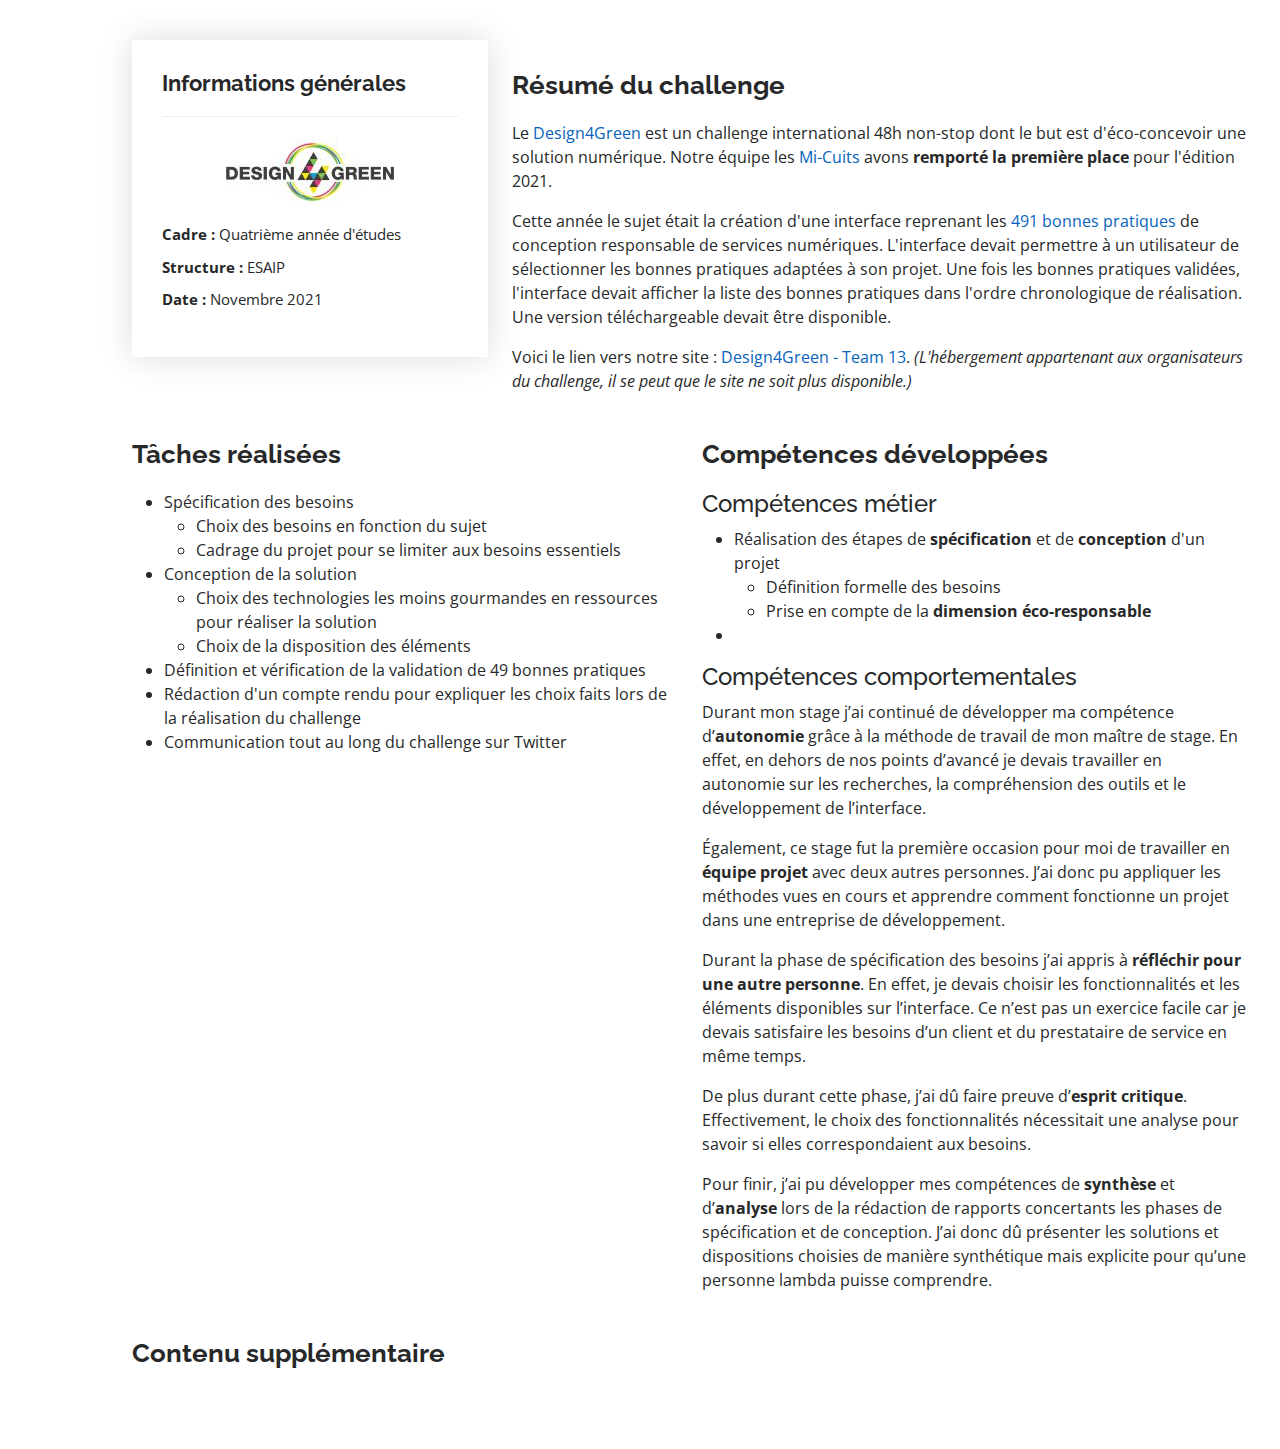
==== html/design4green-details.html @ 9a0be5ba "Add Design4Green to projects part (not finished yet)" ====
<!DOCTYPE html>
<html lang="en">

<head>
  <meta charset="utf-8">
  <meta content="width=device-width, initial-scale=1.0" name="viewport">

  <title>YourOSoft KFT</title>
  <meta content="" name="description">
  <meta content="" name="keywords">

  <!-- Favicons -->
  <link href="../assets/img/favicon.png" rel="icon">
  <link href="../assets/img/apple-touch-icon.png" rel="apple-touch-icon">

  <!-- Google Fonts -->
  <link
    href="https://fonts.googleapis.com/css?family=Open+Sans:300,300i,400,400i,600,600i,700,700i|Raleway:300,300i,400,400i,500,500i,600,600i,700,700i|Poppins:300,300i,400,400i,500,500i,600,600i,700,700i"
    rel="stylesheet">

  <!-- Vendor CSS Files -->
  <link href="../assets/vendor/aos/aos.css" rel="stylesheet">
  <link href="../assets/vendor/bootstrap/css/bootstrap.min.css" rel="stylesheet">
  <link href="../assets/vendor/bootstrap-icons/bootstrap-icons.css" rel="stylesheet">
  <link href="../assets/vendor/boxicons/css/boxicons.min.css" rel="stylesheet">
  <link href="../assets/vendor/glightbox/css/glightbox.min.css" rel="stylesheet">
  <link href="../assets/vendor/swiper/swiper-bundle.min.css" rel="stylesheet">

  <!-- Template Main CSS File -->
  <link href="../assets/css/style.css" rel="stylesheet">

  <!-- =======================================================
  * Template Name: MyResume - v4.6.0
  * Template URL: https://bootstrapmade.com/free-html-bootstrap-template-my-resume/
  * Author: BootstrapMade.com
  * License: https://bootstrapmade.com/license/
  ======================================================== -->
</head>

<body>

  <main id="main">

    <!-- ======= Portfolio Details Section ======= -->
    <section id="portfolio-details" class="portfolio-details">
      <div class="container">

        <div class="row gy-4">

          <div class="col-lg-4">
            <div class="portfolio-info">
              <h3>Informations générales</h3>
              <img src="../assets/img/portfolio/DESIGN4GREEN_logo_min.jpg" class="mb-3 mx-auto d-block"
                alt="Logo YourOSoft KFT">
              <ul>
                <li><strong>Cadre :</strong> Quatrième année d'études</li>
                <li><strong>Structure :</strong> ESAIP</li>
                <li><strong>Date :</strong> Novembre 2021</li>
              </ul>
            </div>
          </div>

          <div class="col-lg-8">
            <div class="portfolio-description">
              <h2>Résumé du challenge</h2>
              <p>
                Le <a href="https://design4green.org/" target="_blank">Design4Green</a> est un challenge international
                48h non-stop dont le but est d'éco-concevoir une solution
                numérique. Notre équipe les <a href="https://twitter.com/mi_cuits" target="_blank">Mi-Cuits</a> avons
                <b>remporté la première place</b> pour l'édition 2021.
              </p>
              <p>
                Cette année le sujet était la création d'une interface reprenant les <a
                  href="https://gr491.isit-europe.org/" target="_blank">491 bonnes pratiques</a> de conception
                responsable de services numériques. L'interface devait permettre à un utilisateur de sélectionner les
                bonnes pratiques adaptées à son projet. Une fois les bonnes pratiques validées, l'interface devait
                afficher la liste des bonnes pratiques dans l'ordre chronologique de réalisation. Une version
                téléchargeable devait être disponible.
              </p>
              <p>
                Voici le lien vers notre site : <a href="https://www.design4green13.bros.ovh/index"
                  target="_blank">Design4Green - Team 13</a>.
                <i>(L'hébergement appartenant aux organisateurs du challenge, il se peut que le site ne soit plus
                  disponible.)</i>
              </p>
            </div>
          </div>

        </div>

        <div class="row gy-4">

          <div class="col-lg-6">
            <div class="portfolio-description">
              <h2>Tâches réalisées</h2>
              <ul>
                <li>Spécification des besoins</li>
                <ul>
                  <li>Choix des besoins en fonction du sujet</li>
                  <li>Cadrage du projet pour se limiter aux besoins essentiels</li>
                </ul>
                <li>Conception de la solution</li>
                <ul>
                  <li>Choix des technologies les moins gourmandes en ressources pour réaliser la solution</li>
                  <li>Choix de la disposition des éléments</li>
                </ul>
                <li>Définition et vérification de la validation de 49 bonnes pratiques</li>
                <li>Rédaction d'un compte rendu pour expliquer les choix faits lors de la réalisation du challenge</li>
                <li>Communication tout au long du challenge sur Twitter</li>
              </ul>
            </div>
          </div>

          <div class="col-lg-6">
            <div class="portfolio-description">
              <h2>Compétences développées</h2>
              <h4>Compétences métier</h4>
              <ul>
                <li>Réalisation des étapes de <strong>spécification</strong> et de <strong>conception</strong> d'un
                  projet</li>
                <ul>
                  <li>Définition formelle des besoins</li>
                  <li>Prise en compte de la <strong>dimension éco-responsable</strong></li>
                </ul>
                <li></li>
              </ul>
              <h4>Compétences comportementales</h4>
              <p>
                Durant mon stage j’ai continué de développer ma compétence d’<strong>autonomie</strong> grâce à la
                méthode de travail de
                mon maître de stage. En effet, en dehors de nos points d’avancé je devais travailler en autonomie sur
                les recherches, la compréhension des outils et le développement de l’interface.
              </p>
              <p>
                Également, ce stage fut la première occasion pour moi de travailler en <strong>équipe projet</strong>
                avec deux autres
                personnes. J’ai donc pu appliquer les méthodes vues en cours et apprendre comment fonctionne un projet
                dans une entreprise de développement.
              </p>
              <p>
                Durant la phase de spécification des besoins j’ai appris à <strong>réfléchir pour une autre
                  personne</strong>. En effet,
                je devais choisir les fonctionnalités et les éléments disponibles sur l’interface. Ce n’est pas un
                exercice facile car je devais satisfaire les besoins d’un client et du prestataire de service en même
                temps.
              </p>
              <p>
                De plus durant cette phase, j’ai dû faire preuve d’<strong>esprit critique</strong>. Effectivement, le
                choix des
                fonctionnalités nécessitait une analyse pour savoir si elles correspondaient aux besoins.
              </p>
              <p>
                Pour finir, j’ai pu développer mes compétences de <strong>synthèse</strong> et
                d’<strong>analyse</strong> lors de la rédaction de rapports
                concertants les phases de spécification et de conception. J’ai donc dû présenter les solutions et
                dispositions choisies de manière synthétique mais explicite pour qu’une personne lambda puisse
                comprendre.
              </p>
            </div>
          </div>

        </div>

        <div class="row gy-4">
          <div class="portfolio-description">
            <h2>Contenu supplémentaire</h2>

          </div>

        </div>
    </section><!-- End Portfolio Details Section -->

  </main><!-- End #main -->

  <!--<div id="preloader"></div>-->
  <a href="#" class="back-to-top d-flex align-items-center justify-content-center"><i
      class="bi bi-arrow-up-short"></i></a>

  <!-- Vendor JS Files -->
  <script src="../assets/vendor/aos/aos.js"></script>
  <script src="../assets/vendor/bootstrap/js/bootstrap.bundle.min.js"></script>
  <script src="../assets/vendor/glightbox/js/glightbox.min.js"></script>
  <script src="../assets/vendor/isotope-layout/isotope.pkgd.min.js"></script>
  <script src="../assets/vendor/php-email-form/validate.js"></script>
  <script src="../assets/vendor/purecounter/purecounter.js"></script>
  <script src="../assets/vendor/swiper/swiper-bundle.min.js"></script>
  <script src="../assets/vendor/typed.js/typed.min.js"></script>
  <script src="../assets/vendor/waypoints/noframework.waypoints.js"></script>

  <!-- Template Main JS File -->
  <script src="../assets/js/main.js"></script>

</body>

</html>
---- assets/css/style.css ----
/**
* Template Name: MyResume - v4.6.0
* Template URL: https://bootstrapmade.com/free-html-bootstrap-template-my-resume/
* Author: BootstrapMade.com
* License: https://bootstrapmade.com/license/
*/

/*--------------------------------------------------------------
# General
--------------------------------------------------------------*/
body {
  font-family: "Open Sans", sans-serif;
  color: #272829;
}

a {
  color: #0563bb;
  text-decoration: none;
}

a:hover {
  color: #067ded;
  text-decoration: none;
}

h1, h2, h3, h4, h5, h6 {
  font-family: "Raleway", sans-serif;
}

/*--------------------------------------------------------------
# Back to top button
--------------------------------------------------------------*/
.back-to-top {
  position: fixed;
  visibility: hidden;
  opacity: 0;
  right: 15px;
  bottom: 15px;
  z-index: 996;
  background: #0563bb;
  width: 40px;
  height: 40px;
  border-radius: 50px;
  transition: all 0.4s;
}
.back-to-top i {
  font-size: 28px;
  color: #fff;
  line-height: 0;
}
.back-to-top:hover {
  background: #0678e3;
  color: #fff;
}
.back-to-top.active {
  visibility: visible;
  opacity: 1;
}

/*--------------------------------------------------------------
# Preloader
--------------------------------------------------------------*/
/*#preloader {
  position: fixed;
  top: 0;
  left: 0;
  right: 0;
  bottom: 0;
  z-index: 9999;
  overflow: hidden;
  background: #fff;
}

#preloader:before {
  content: "";
  position: fixed;
  top: calc(50% - 30px);
  left: calc(50% - 30px);
  border: 6px solid #0563bb;
  border-top-color: #fff;
  border-bottom-color: #fff;
  border-radius: 50%;
  width: 60px;
  height: 60px;
  -webkit-animation: animate-preloader 1s linear infinite;
  animation: animate-preloader 1s linear infinite;
}

@-webkit-keyframes animate-preloader {
  0% {
    transform: rotate(0deg);
  }
  100% {
    transform: rotate(360deg);
  }
}

@keyframes animate-preloader {
  0% {
    transform: rotate(0deg);
  }
  100% {
    transform: rotate(360deg);
  }
}*/
/*--------------------------------------------------------------
# Disable aos animation delay on mobile devices
--------------------------------------------------------------*/
@media screen and (max-width: 768px) {
  [data-aos-delay] {
    transition-delay: 0 !important;
  }
}
/*--------------------------------------------------------------
# Header
--------------------------------------------------------------*/
#header {
  position: fixed;
  top: 0;
  left: 0;
  bottom: 0;
  z-index: 9997;
  transition: all 0.5s;
  padding: 15px;
  overflow-y: auto;
}
@media (max-width: 992px) {
  #header {
    width: 300px;
    background: #fff;
    border-right: 1px solid #e6e9ec;
    left: -300px;
  }
}

@media (min-width: 992px) {
  #main {
    margin-left: 100px;
  }
}
/*--------------------------------------------------------------
# Navigation Menu
--------------------------------------------------------------*/
/**
* Desktop Navigation 
*/
.nav-menu {
  padding: 0;
  display: block;
}
.nav-menu * {
  margin: 0;
  padding: 0;
  list-style: none;
}
.nav-menu > ul > li {
  position: relative;
  white-space: nowrap;
}
.nav-menu a, .nav-menu a:focus {
  display: flex;
  align-items: center;
  color: #45505b;
  padding: 10px 18px;
  margin-bottom: 8px;
  transition: 0.3s;
  font-size: 15px;
  border-radius: 50px;
  background: #f2f3f5;
  height: 56px;
  width: 100%;
  overflow: hidden;
  transition: 0.3s;
}
.nav-menu a i, .nav-menu a:focus i {
  font-size: 20px;
}
.nav-menu a span, .nav-menu a:focus span {
  padding: 0 5px 0 7px;
  color: #45505b;
}
@media (min-width: 992px) {
  .nav-menu a, .nav-menu a:focus {
    width: 56px;
  }
  .nav-menu a span, .nav-menu a:focus span {
    display: none;
    color: #fff;
  }
}
.nav-menu a:hover, .nav-menu .active, .nav-menu .active:focus, .nav-menu li:hover > a {
  color: #fff;
  background: #0563bb;
}
.nav-menu a:hover span, .nav-menu .active span, .nav-menu .active:focus span, .nav-menu li:hover > a span {
  color: #fff;
}
.nav-menu a:hover, .nav-menu li:hover > a {
  width: 100%;
  color: #fff;
}
.nav-menu a:hover span, .nav-menu li:hover > a span {
  display: block;
}

/**
* Mobile Navigation 
*/
.mobile-nav-toggle {
  position: fixed;
  right: 10px;
  top: 10px;
  z-index: 9998;
  border: 0;
  background: none;
  font-size: 28px;
  transition: all 0.4s;
  outline: none !important;
  line-height: 0;
  cursor: pointer;
  border-radius: 50px;
  padding: 5px;
}
.mobile-nav-toggle i {
  color: #45505b;
}

.mobile-nav-active {
  overflow: hidden;
}
.mobile-nav-active #header {
  left: 0;
}
.mobile-nav-active .mobile-nav-toggle {
  color: #fff;
  background-color: #0563bb;
}

/*--------------------------------------------------------------
# Hero Section
--------------------------------------------------------------*/
#hero {
  width: 100%;
  height: 100vh;
  background: url("../img/hero-bg.jpg") top right no-repeat;
  background-size: cover;
  position: relative;
}
@media (min-width: 992px) {
  #hero {
    padding-left: 160px;
  }
}
#hero:before {
  content: "";
  background: rgba(255, 255, 255, 0.8);
  position: absolute;
  bottom: 0;
  top: 0;
  left: 0;
  right: 0;
}
#hero h1 {
  margin: 0;
  font-size: 64px;
  font-weight: 700;
  line-height: 56px;
  color: #45505b;
}
#hero p {
  color: #45505b;
  margin: 15px 0 0 0;
  font-size: 26px;
  font-family: "Poppins", sans-serif;
}
#hero p span {
  color: #0563bb;
  letter-spacing: 1px;
}
#hero .social-links {
  margin-top: 30px;
}
#hero .social-links a {
  font-size: 24px;
  display: inline-block;
  color: #45505b;
  line-height: 1;
  margin-right: 20px;
  transition: 0.3s;
}
#hero .social-links a:hover {
  color: #0563bb;
}
@media (max-width: 992px) {
  #hero {
    text-align: center;
  }
  #hero h1 {
    font-size: 32px;
    line-height: 36px;
  }
  #hero p {
    margin-top: 10px;
    font-size: 20px;
    line-height: 24px;
  }
}

/*--------------------------------------------------------------
# Sections General
--------------------------------------------------------------*/
section {
  padding: 60px 0;
  overflow: hidden;
}

.section-title {
  text-align: center;
  padding-bottom: 30px;
}
.section-title h2 {
  font-size: 32px;
  font-weight: bold;
  text-transform: uppercase;
  margin-bottom: 20px;
  padding-bottom: 20px;
  position: relative;
  color: #45505b;
}
.section-title h2::before {
  content: "";
  position: absolute;
  display: block;
  width: 120px;
  height: 1px;
  background: #ddd;
  bottom: 1px;
  left: calc(50% - 60px);
}
.section-title h2::after {
  content: "";
  position: absolute;
  display: block;
  width: 40px;
  height: 3px;
  background: #0563bb;
  bottom: 0;
  left: calc(50% - 20px);
}
.section-title p {
  margin-bottom: 0;
}

/*--------------------------------------------------------------
# About
--------------------------------------------------------------*/
.about .content h3 {
  font-weight: 700;
  font-size: 26px;
  color: #728394;
}
.about .content ul {
  list-style: none;
  padding: 0;
}
.about .content ul li {
  margin-bottom: 20px;
  display: flex;
  align-items: center;
}
.about .content ul strong {
  margin-right: 10px;
}
.about .content ul i {
  font-size: 16px;
  margin-right: 5px;
  color: #0563bb;
  line-height: 0;
}
.about .content p:last-child {
  margin-bottom: 0;
}

/*--------------------------------------------------------------
# skills
--------------------------------------------------------------*/
.skills .count-box {
  padding: 30px 30px 25px 30px;
  margin-top: 30px;
  width: 100%;
  position: relative;
  text-align: center;
  background: #fff;
}
.skills .count-box i {
  position: absolute;
  top: -25px;
  left: 50%;
  transform: translateX(-50%);
  font-size: 24px;
  background: #0563bb;
  color: #fff;
  border-radius: 50px;
  display: inline-flex;
  align-items: center;
  justify-content: center;
  width: 48px;
  height: 48px;
}
.skills .count-box span {
  font-size: 36px;
  display: block;
  font-weight: 600;
  color: #011426;
}
.skills .count-box p {
  padding: 0;
  margin: 0;
  font-family: "Raleway", sans-serif;
  font-size: 14px;
}

/*--------------------------------------------------------------
# Akills
--------------------------------------------------------------*/
.skills .progress {
  height: 60px;
  display: block;
  background: none;
  border-radius: 0;
}
.skills .progress .skill {
  padding: 10px 0;
  margin: 0;
  text-transform: uppercase;
  display: block;
  font-weight: 600;
  font-family: "Poppins", sans-serif;
  color: #45505b;
}
.skills .progress .skill .val {
  float: right;
  font-style: normal;
}
.skills .progress-bar-wrap {
  background: #f2f3f5;
}
.skills .progress-bar {
  width: 1px;
  height: 10px;
  transition: 0.9s;
  background-color: #0563bb;
}

/*--------------------------------------------------------------
# Resume
--------------------------------------------------------------*/
.resume .resume-title {
  font-size: 26px;
  font-weight: 700;
  margin-top: 20px;
  margin-bottom: 20px;
  color: #45505b;
}
.resume .resume-item {
  padding: 0 0 20px 20px;
  margin-top: -2px;
  border-left: 2px solid #0563bb;
  position: relative;
}
.resume .resume-item h4 {
  line-height: 18px;
  font-size: 18px;
  font-weight: 600;
  text-transform: uppercase;
  font-family: "Poppins", sans-serif;
  color: #0563bb;
  margin-bottom: 10px;
}
.resume .resume-item h5 {
  font-size: 16px;
  background: #f7f8f9;
  padding: 5px 15px;
  display: inline-block;
  font-weight: 600;
  margin-bottom: 10px;
}
.resume .resume-item ul {
  padding-left: 20px;
}
.resume .resume-item ul li {
  padding-bottom: 10px;
}
.resume .resume-item:last-child {
  padding-bottom: 0;
}
.resume .resume-item::before {
  content: "";
  position: absolute;
  width: 16px;
  height: 16px;
  border-radius: 50px;
  left: -9px;
  top: 0;
  background: #fff;
  border: 2px solid #0563bb;
}

/*--------------------------------------------------------------
# Portfolio
--------------------------------------------------------------*/
.portfolio .portfolio-item {
  margin-bottom: 30px;
}
.portfolio #portfolio-flters {
  padding: 0;
  margin: 0 auto 25px auto;
  list-style: none;
  text-align: center;
  background: #fff;
  border-radius: 50px;
  padding: 2px 15px;
}
.portfolio #portfolio-flters li {
  cursor: pointer;
  display: inline-block;
  padding: 10px 15px;
  font-size: 14px;
  font-weight: 600;
  line-height: 1;
  text-transform: uppercase;
  color: #272829;
  margin-bottom: 5px;
  transition: all 0.3s ease-in-out;
}
.portfolio #portfolio-flters li:hover, .portfolio #portfolio-flters li.filter-active {
  color: #0563bb;
}
.portfolio #portfolio-flters li:last-child {
  margin-right: 0;
}
.portfolio .portfolio-wrap {
  transition: 0.3s;
  position: relative;
  overflow: hidden;
  z-index: 1;
  background: white;
  border: 2px solid rgba(5,99,187, 0.7);
  border-radius: 10px;
  box-shadow: 0px 0px 30px 0px rgba(0,0,0,0.15);
}
.portfolio .portfolio-wrap::before {
  content: "";
  background: rgba(255, 255, 255, 0.7);
  position: absolute;
  left: 30px;
  right: 30px;
  top: 30px;
  bottom: 30px;
  transition: all ease-in-out 0.3s;
  z-index: 2;
  opacity: 0;
}
.portfolio .portfolio-wrap .portfolio-info {
  opacity: 0;
  position: absolute;
  top: 0;
  left: 0;
  right: 0;
  bottom: 0;
  text-align: center;
  z-index: 3;
  transition: all ease-in-out 0.3s;
  display: flex;
  flex-direction: column;
  justify-content: center;
  align-items: center;
}
.portfolio .portfolio-wrap .portfolio-info::before {
  display: block;
  content: "";
  width: 48px;
  height: 48px;
  position: absolute;
  top: 35px;
  left: 35px;
  border-top: 3px solid #d7dce1;
  border-left: 3px solid #d7dce1;
  transition: all 0.5s ease 0s;
  z-index: 9994;
}
.portfolio .portfolio-wrap .portfolio-info::after {
  display: block;
  content: "";
  width: 48px;
  height: 48px;
  position: absolute;
  bottom: 35px;
  right: 35px;
  border-bottom: 3px solid #d7dce1;
  border-right: 3px solid #d7dce1;
  transition: all 0.5s ease 0s;
  z-index: 9994;
}
.portfolio .portfolio-wrap .portfolio-info h4 {
  font-size: 20px;
  color: #45505b;
  font-weight: 600;
}

.portfolio .portfolio-wrap .portfolio-info p {
  color: #45505b;
  font-size: 14px;
  text-transform: uppercase;
  padding: 0;
  margin: 0;
}
.portfolio .portfolio-wrap .portfolio-links {
  text-align: center;
  z-index: 4;
}
.portfolio .portfolio-wrap .portfolio-links a {
  color: #45505b;
  margin: 0 2px;
  font-size: 28px;
  display: inline-block;
  transition: 0.3s;
}
.portfolio .portfolio-wrap .portfolio-links a:hover {
  color: #148af9;
}
.portfolio .portfolio-wrap:hover::before {
  top: 0;
  left: 0;
  right: 0;
  bottom: 0;
  opacity: 1;
}
.portfolio .portfolio-wrap:hover .portfolio-info {
  opacity: 1;
}
.portfolio .portfolio-wrap:hover .portfolio-info::before {
  top: 15px;
  left: 15px;
}
.portfolio .portfolio-wrap:hover .portfolio-info::after {
  bottom: 15px;
  right: 15px;
}

/*--------------------------------------------------------------
# Portfolio Details
--------------------------------------------------------------*/
.portfolio-details {
  padding-top: 40px;
}
.portfolio-details .portfolio-details-slider img {
  width: 100%;
}
.portfolio-details .portfolio-details-slider .swiper-pagination {
  margin-top: 20px;
  position: relative;
}
.portfolio-details .portfolio-details-slider .swiper-pagination .swiper-pagination-bullet {
  width: 12px;
  height: 12px;
  background-color: #fff;
  opacity: 1;
  border: 1px solid #0563bb;
}
.portfolio-details .portfolio-details-slider .swiper-pagination .swiper-pagination-bullet-active {
  background-color: #0563bb;
}
.portfolio-details .portfolio-info {
  padding: 30px;
  box-shadow: 0px 0 30px rgba(69, 80, 91, 0.20);
}
.portfolio-details .portfolio-info h3 {
  font-size: 22px;
  font-weight: 700;
  margin-bottom: 20px;
  padding-bottom: 20px;
  border-bottom: 1px solid #eee;
}
.portfolio-details .portfolio-info ul {
  list-style: none;
  padding: 0;
  font-size: 15px;
}
.portfolio-details .portfolio-info ul li + li {
  margin-top: 10px;
}
.portfolio-details .portfolio-description {
  padding-top: 30px;
}
.portfolio-details .portfolio-description h2 {
  font-size: 26px;
  font-weight: 700;
  margin-bottom: 20px;
}
.portfolio-details .portfolio-description p {
  padding: 0;
}

/*--------------------------------------------------------------
# Services
--------------------------------------------------------------*/
.services .icon-box {
  text-align: center;
  padding: 70px 20px 80px 20px;
  transition: all ease-in-out 0.3s;
  background: #fff;
  box-shadow: 0px 5px 90px 0px rgba(110, 123, 131, 0.05);
}
.services .icon-box .icon {
  margin: 0 auto;
  width: 100px;
  height: 100px;
  display: flex;
  align-items: center;
  justify-content: center;
  transition: ease-in-out 0.3s;
  position: relative;
}
.services .icon-box .icon i {
  font-size: 36px;
  transition: 0.5s;
  position: relative;
}
.services .icon-box .icon svg {
  position: absolute;
  top: 0;
  left: 0;
}
.services .icon-box .icon svg path {
  transition: 0.5s;
  fill: #f5f5f5;
}
.services .icon-box h4 {
  font-weight: 600;
  margin: 10px 0 15px 0;
  font-size: 22px;
}
.services .icon-box h4 a {
  color: #45505b;
  transition: ease-in-out 0.3s;
}
.services .icon-box p {
  line-height: 24px;
  font-size: 14px;
  margin-bottom: 0;
}
.services .icon-box:hover {
  border-color: #fff;
  box-shadow: 0px 0 35px 0 rgba(0, 0, 0, 0.08);
}
.services .iconbox-blue i {
  color: #47aeff;
}
.services .iconbox-blue:hover .icon i {
  color: #fff;
}
.services .iconbox-blue:hover .icon path {
  fill: #47aeff;
}
.services .iconbox-orange i {
  color: #ffa76e;
}
.services .iconbox-orange:hover .icon i {
  color: #fff;
}
.services .iconbox-orange:hover .icon path {
  fill: #ffa76e;
}
.services .iconbox-pink i {
  color: #e80368;
}
.services .iconbox-pink:hover .icon i {
  color: #fff;
}
.services .iconbox-pink:hover .icon path {
  fill: #e80368;
}
.services .iconbox-yellow i {
  color: #ffbb2c;
}
.services .iconbox-yellow:hover .icon i {
  color: #fff;
}
.services .iconbox-yellow:hover .icon path {
  fill: #ffbb2c;
}
.services .iconbox-red i {
  color: #ff5828;
}
.services .iconbox-red:hover .icon i {
  color: #fff;
}
.services .iconbox-red:hover .icon path {
  fill: #ff5828;
}
.services .iconbox-teal i {
  color: #11dbcf;
}
.services .iconbox-teal:hover .icon i {
  color: #fff;
}
.services .iconbox-teal:hover .icon path {
  fill: #11dbcf;
}

/*--------------------------------------------------------------
# Testimonials
--------------------------------------------------------------*/
.testimonials .section-header {
  margin-bottom: 40px;
}
.testimonials .testimonials-carousel, .testimonials .testimonials-slider {
  overflow: hidden;
}
.testimonials .testimonial-item {
  text-align: center;
}
.testimonials .testimonial-item .testimonial-img {
  width: 120px;
  border-radius: 50%;
  border: 4px solid #fff;
  margin: 0 auto;
}
.testimonials .testimonial-item h3 {
  font-size: 20px;
  font-weight: bold;
  margin: 10px 0 5px 0;
  color: #111;
}
.testimonials .testimonial-item h4 {
  font-size: 14px;
  color: #999;
  margin: 0 0 15px 0;
}
.testimonials .testimonial-item .quote-icon-left, .testimonials .testimonial-item .quote-icon-right {
  color: #90c8fc;
  font-size: 26px;
}
.testimonials .testimonial-item .quote-icon-left {
  display: inline-block;
  left: -5px;
  position: relative;
}
.testimonials .testimonial-item .quote-icon-right {
  display: inline-block;
  right: -5px;
  position: relative;
  top: 10px;
}
.testimonials .testimonial-item p {
  font-style: italic;
  margin: 0 auto 15px auto;
}
.testimonials .swiper-pagination {
  margin-top: 20px;
  position: relative;
}
.testimonials .swiper-pagination .swiper-pagination-bullet {
  width: 12px;
  height: 12px;
  background-color: #fff;
  opacity: 1;
  border: 1px solid #0563bb;
}
.testimonials .swiper-pagination .swiper-pagination-bullet-active {
  background-color: #0563bb;
}
@media (min-width: 992px) {
  .testimonials .testimonial-item p {
    width: 80%;
  }
}

/*--------------------------------------------------------------
# Contact
--------------------------------------------------------------*/
.contact .info {
  width: 100%;
  background: #fff;
}
.contact .info i {
  font-size: 20px;
  color: #0563bb;
  float: left;
  width: 44px;
  height: 44px;
  background: #eef7ff;
  display: flex;
  justify-content: center;
  align-items: center;
  border-radius: 50px;
  transition: all 0.3s ease-in-out;
}
.contact .info h4 {
  padding: 0 0 0 60px;
  font-size: 22px;
  font-weight: 600;
  margin-bottom: 5px;
  color: #45505b;
}
.contact .info p {
  padding: 0 0 0 60px;
  margin-bottom: 0;
  font-size: 14px;
  color: #728394;
}
.contact .info .email, .contact .info .phone {
  margin-top: 40px;
}
.contact .info .email:hover i, .contact .info .address:hover i, .contact .info .phone:hover i {
  background: #0563bb;
  color: #fff;
}
.contact .php-email-form {
  width: 100%;
  background: #fff;
}
.contact .php-email-form .form-group {
  padding-bottom: 8px;
}
.contact .php-email-form .error-message {
  display: none;
  color: #fff;
  background: #ed3c0d;
  text-align: left;
  padding: 15px;
  font-weight: 600;
}
.contact .php-email-form .error-message br + br {
  margin-top: 25px;
}
.contact .php-email-form .sent-message {
  display: none;
  color: #fff;
  background: #18d26e;
  text-align: center;
  padding: 15px;
  font-weight: 600;
}
.contact .php-email-form .loading {
  display: none;
  background: #fff;
  text-align: center;
  padding: 15px;
}
.contact .php-email-form .loading:before {
  content: "";
  display: inline-block;
  border-radius: 50%;
  width: 24px;
  height: 24px;
  margin: 0 10px -6px 0;
  border: 3px solid #18d26e;
  border-top-color: #eee;
  -webkit-animation: animate-loading 1s linear infinite;
  animation: animate-loading 1s linear infinite;
}
.contact .php-email-form input, .contact .php-email-form textarea {
  border-radius: 4px;
  box-shadow: none;
  font-size: 14px;
}
.contact .php-email-form input {
  height: 44px;
}
.contact .php-email-form textarea {
  padding: 10px 12px;
}
.contact .php-email-form button[type=submit] {
  background: #0563bb;
  border: 0;
  padding: 10px 35px;
  color: #fff;
  transition: 0.4s;
  border-radius: 50px;
}
.contact .php-email-form button[type=submit]:hover {
  background: #0678e3;
}
@-webkit-keyframes animate-loading {
  0% {
    transform: rotate(0deg);
  }
  100% {
    transform: rotate(360deg);
  }
}
@keyframes animate-loading {
  0% {
    transform: rotate(0deg);
  }
  100% {
    transform: rotate(360deg);
  }
}

/*--------------------------------------------------------------
# Footer
--------------------------------------------------------------*/
#footer {
  background: #f7f8f9;
  color: #45505b;
  font-size: 14px;
  text-align: center;
  padding: 30px 0;
}
#footer h3 {
  font-size: 36px;
  font-weight: 700;
  position: relative;
  font-family: "Poppins", sans-serif;
  padding: 0;
  margin: 0 0 15px 0;
}
#footer p {
  font-size: 15;
  font-style: italic;
  padding: 0;
  margin: 0 0 40px 0;
}
#footer .social-links {
  margin: 0 0 40px 0;
}
#footer .social-links a {
  font-size: 18px;
  display: inline-block;
  background: #0563bb;
  color: #fff;
  line-height: 1;
  padding: 8px 0;
  margin-right: 4px;
  border-radius: 50%;
  text-align: center;
  width: 36px;
  height: 36px;
  transition: 0.3s;
}
#footer .social-links a:hover {
  background: #0678e3;
  color: #fff;
  text-decoration: none;
}
#footer .copyright {
  margin: 0 0 5px 0;
}
#footer .credits {
  font-size: 13px;
}
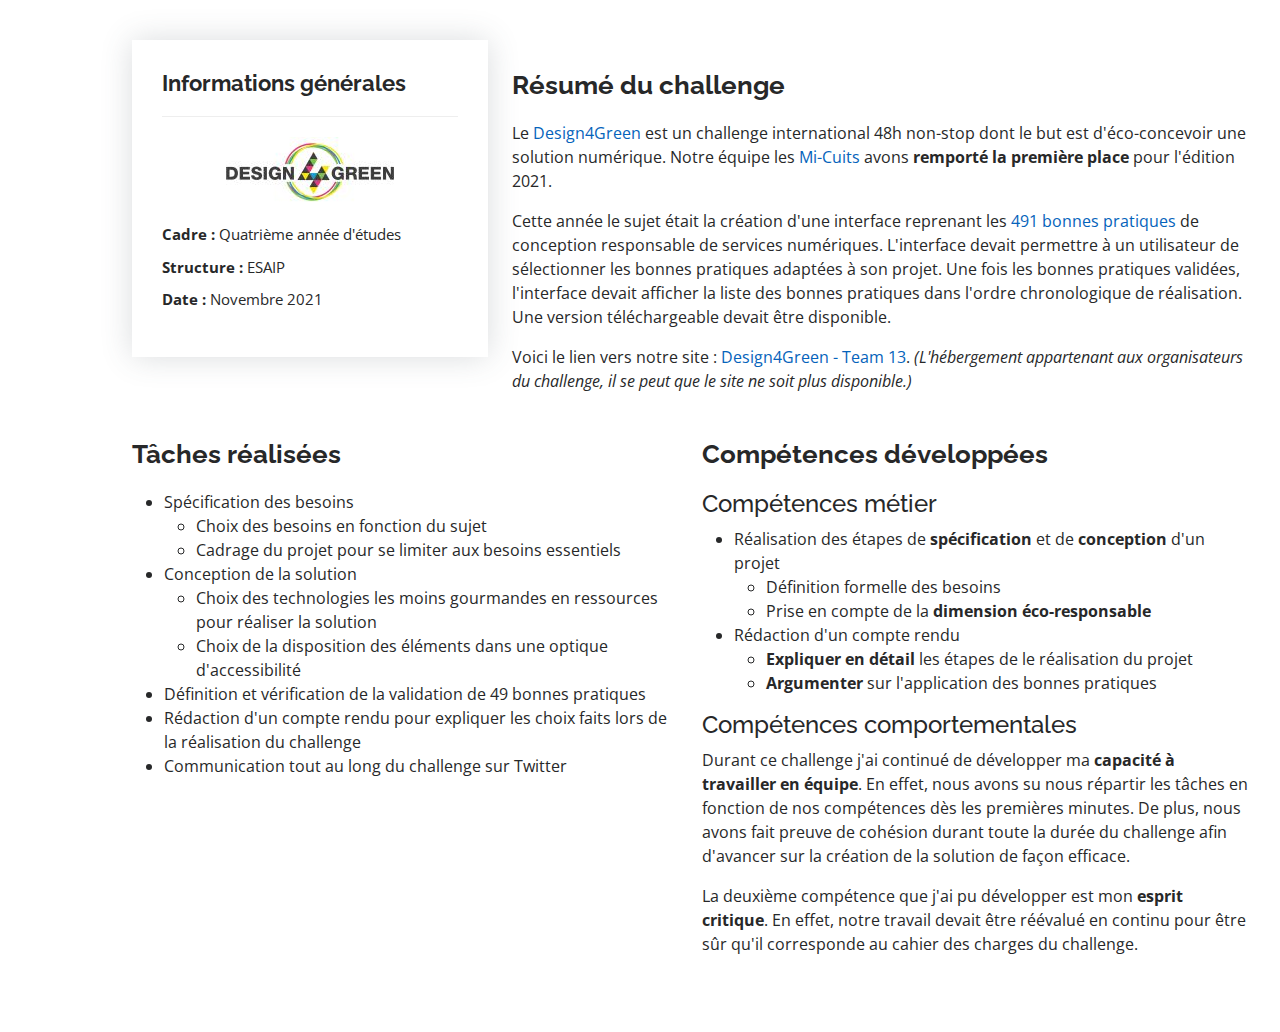
==== commit a7ff462f: "Finish Design4Green project + small modifs" ====
--- a/html/design4green-details.html
+++ b/html/design4green-details.html
@@ -5,7 +5,7 @@
   <meta charset="utf-8">
   <meta content="width=device-width, initial-scale=1.0" name="viewport">
 
-  <title>YourOSoft KFT</title>
+  <title>Design4Green</title>
   <meta content="" name="description">
   <meta content="" name="keywords">
 
@@ -102,7 +102,7 @@
                 <li>Conception de la solution</li>
                 <ul>
                   <li>Choix des technologies les moins gourmandes en ressources pour réaliser la solution</li>
-                  <li>Choix de la disposition des éléments</li>
+                  <li>Choix de la disposition des éléments dans une optique d'accessibilité</li>
                 </ul>
                 <li>Définition et vérification de la validation de 49 bonnes pratiques</li>
                 <li>Rédaction d'un compte rendu pour expliquer les choix faits lors de la réalisation du challenge</li>
@@ -122,52 +122,30 @@
                   <li>Définition formelle des besoins</li>
                   <li>Prise en compte de la <strong>dimension éco-responsable</strong></li>
                 </ul>
-                <li></li>
+                <li>Rédaction d'un compte rendu</li>
+                <ul>
+                  <li><strong>Expliquer en détail</strong> les étapes de le réalisation du projet</li>
+                  <li><strong>Argumenter</strong> sur l'application des bonnes pratiques</li>
+                </ul>
               </ul>
               <h4>Compétences comportementales</h4>
               <p>
-                Durant mon stage j’ai continué de développer ma compétence d’<strong>autonomie</strong> grâce à la
-                méthode de travail de
-                mon maître de stage. En effet, en dehors de nos points d’avancé je devais travailler en autonomie sur
-                les recherches, la compréhension des outils et le développement de l’interface.
+                Durant ce challenge j'ai continué de développer ma <strong>capacité à travailler en équipe</strong>. En
+                effet, nous avons su nous répartir les tâches en fonction de nos compétences dès les premières minutes.
+                De plus, nous avons fait preuve de cohésion durant toute la durée du challenge afin d'avancer sur la
+                création de la solution de façon efficace.
               </p>
               <p>
-                Également, ce stage fut la première occasion pour moi de travailler en <strong>équipe projet</strong>
-                avec deux autres
-                personnes. J’ai donc pu appliquer les méthodes vues en cours et apprendre comment fonctionne un projet
-                dans une entreprise de développement.
-              </p>
-              <p>
-                Durant la phase de spécification des besoins j’ai appris à <strong>réfléchir pour une autre
-                  personne</strong>. En effet,
-                je devais choisir les fonctionnalités et les éléments disponibles sur l’interface. Ce n’est pas un
-                exercice facile car je devais satisfaire les besoins d’un client et du prestataire de service en même
-                temps.
-              </p>
-              <p>
-                De plus durant cette phase, j’ai dû faire preuve d’<strong>esprit critique</strong>. Effectivement, le
-                choix des
-                fonctionnalités nécessitait une analyse pour savoir si elles correspondaient aux besoins.
-              </p>
-              <p>
-                Pour finir, j’ai pu développer mes compétences de <strong>synthèse</strong> et
-                d’<strong>analyse</strong> lors de la rédaction de rapports
-                concertants les phases de spécification et de conception. J’ai donc dû présenter les solutions et
-                dispositions choisies de manière synthétique mais explicite pour qu’une personne lambda puisse
-                comprendre.
+                La deuxième compétence que j'ai pu développer est mon <strong>esprit critique</strong>. En effet, notre
+                travail devait
+                être réévalué en continu pour être sûr qu'il corresponde au cahier des charges du challenge.
               </p>
             </div>
           </div>
 
         </div>
 
-        <div class="row gy-4">
-          <div class="portfolio-description">
-            <h2>Contenu supplémentaire</h2>
-
-          </div>
-
-        </div>
+      </div>
     </section><!-- End Portfolio Details Section -->
 
   </main><!-- End #main -->
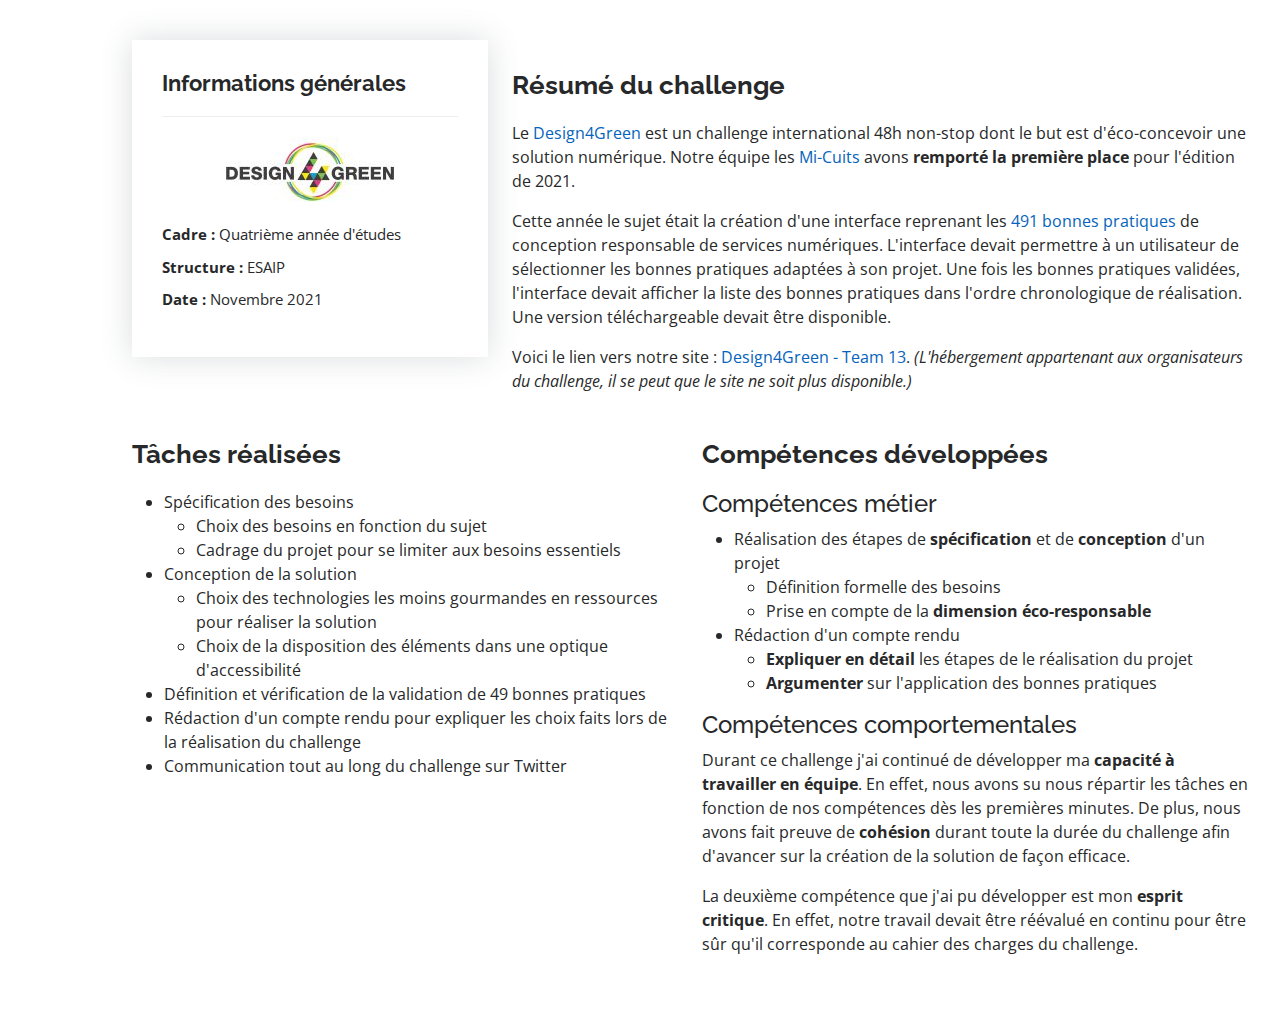
==== commit 9ae71f0d: "Correct errors" ====
--- a/html/design4green-details.html
+++ b/html/design4green-details.html
@@ -67,7 +67,7 @@
                 Le <a href="https://design4green.org/" target="_blank">Design4Green</a> est un challenge international
                 48h non-stop dont le but est d'éco-concevoir une solution
                 numérique. Notre équipe les <a href="https://twitter.com/mi_cuits" target="_blank">Mi-Cuits</a> avons
-                <b>remporté la première place</b> pour l'édition 2021.
+                <b>remporté la première place</b> pour l'édition de 2021.
               </p>
               <p>
                 Cette année le sujet était la création d'une interface reprenant les <a
@@ -132,7 +132,7 @@
               <p>
                 Durant ce challenge j'ai continué de développer ma <strong>capacité à travailler en équipe</strong>. En
                 effet, nous avons su nous répartir les tâches en fonction de nos compétences dès les premières minutes.
-                De plus, nous avons fait preuve de cohésion durant toute la durée du challenge afin d'avancer sur la
+                De plus, nous avons fait preuve de <strong>cohésion</strong> durant toute la durée du challenge afin d'avancer sur la
                 création de la solution de façon efficace.
               </p>
               <p>
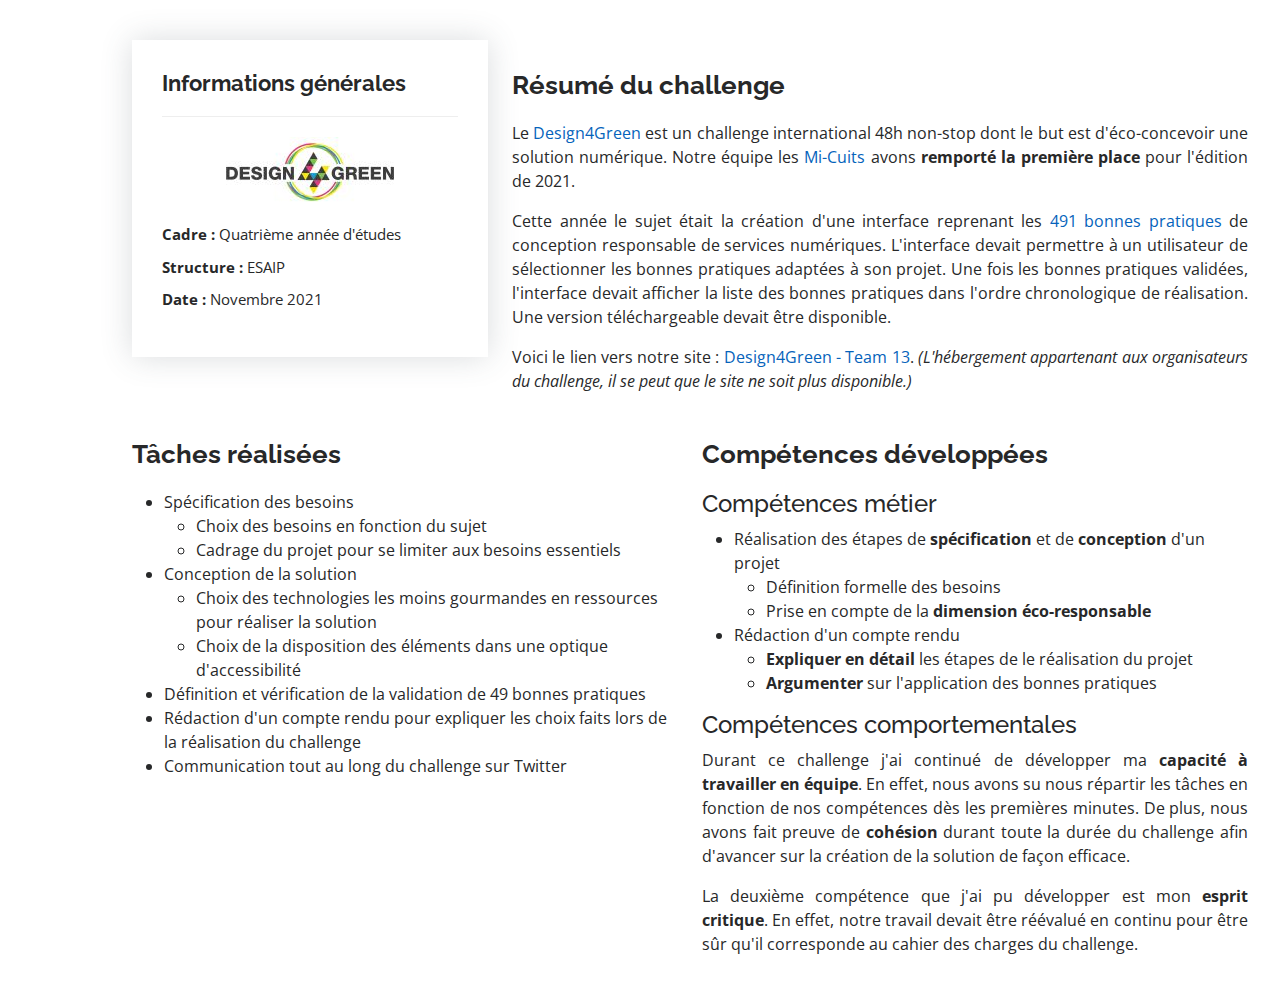
==== commit ae2be833: "Test add design4green website" ====
--- a/html/design4green-details.html
+++ b/html/design4green-details.html
@@ -78,7 +78,7 @@
                 téléchargeable devait être disponible.
               </p>
               <p>
-                Voici le lien vers notre site : <a href="https://www.design4green13.bros.ovh/index"
+                Voici le lien vers notre site : <a href="design4green/index.html"
                   target="_blank">Design4Green - Team 13</a>.
                 <i>(L'hébergement appartenant aux organisateurs du challenge, il se peut que le site ne soit plus
                   disponible.)</i>
--- a/assets/css/style.css
+++ b/assets/css/style.css
@@ -310,7 +310,7 @@
 # Sections General
 --------------------------------------------------------------*/
 section {
-  padding: 60px 0;
+  padding: 30px 0;
   overflow: hidden;
 }
 
@@ -349,6 +349,14 @@
 }
 .section-title p {
   margin-bottom: 0;
+}
+
+/*--------------------------------------------------------------
+# Home
+--------------------------------------------------------------*/
+
+.home {
+  padding: 60px 0;
 }
 
 /*--------------------------------------------------------------
@@ -654,6 +662,9 @@
 .portfolio-details {
   padding-top: 40px;
 }
+.portfolio-details p{
+  text-align: justify;
+}
 .portfolio-details .portfolio-details-slider img {
   width: 100%;
 }
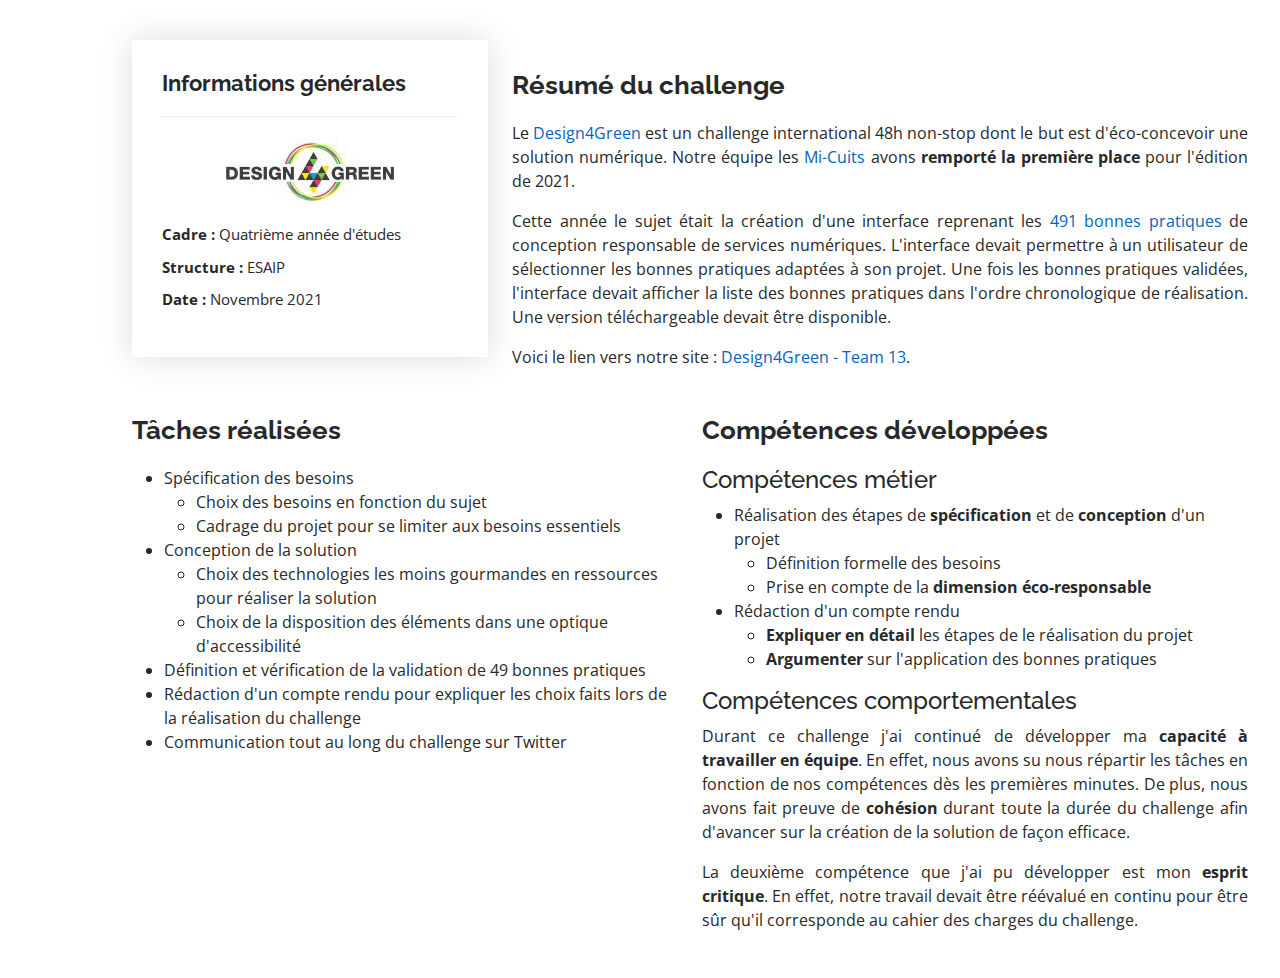
==== commit da8b5a46: "Finish SMIL'E part" ====
--- a/html/design4green-details.html
+++ b/html/design4green-details.html
@@ -80,8 +80,6 @@
               <p>
                 Voici le lien vers notre site : <a href="design4green/index.html"
                   target="_blank">Design4Green - Team 13</a>.
-                <i>(L'hébergement appartenant aux organisateurs du challenge, il se peut que le site ne soit plus
-                  disponible.)</i>
               </p>
             </div>
           </div>
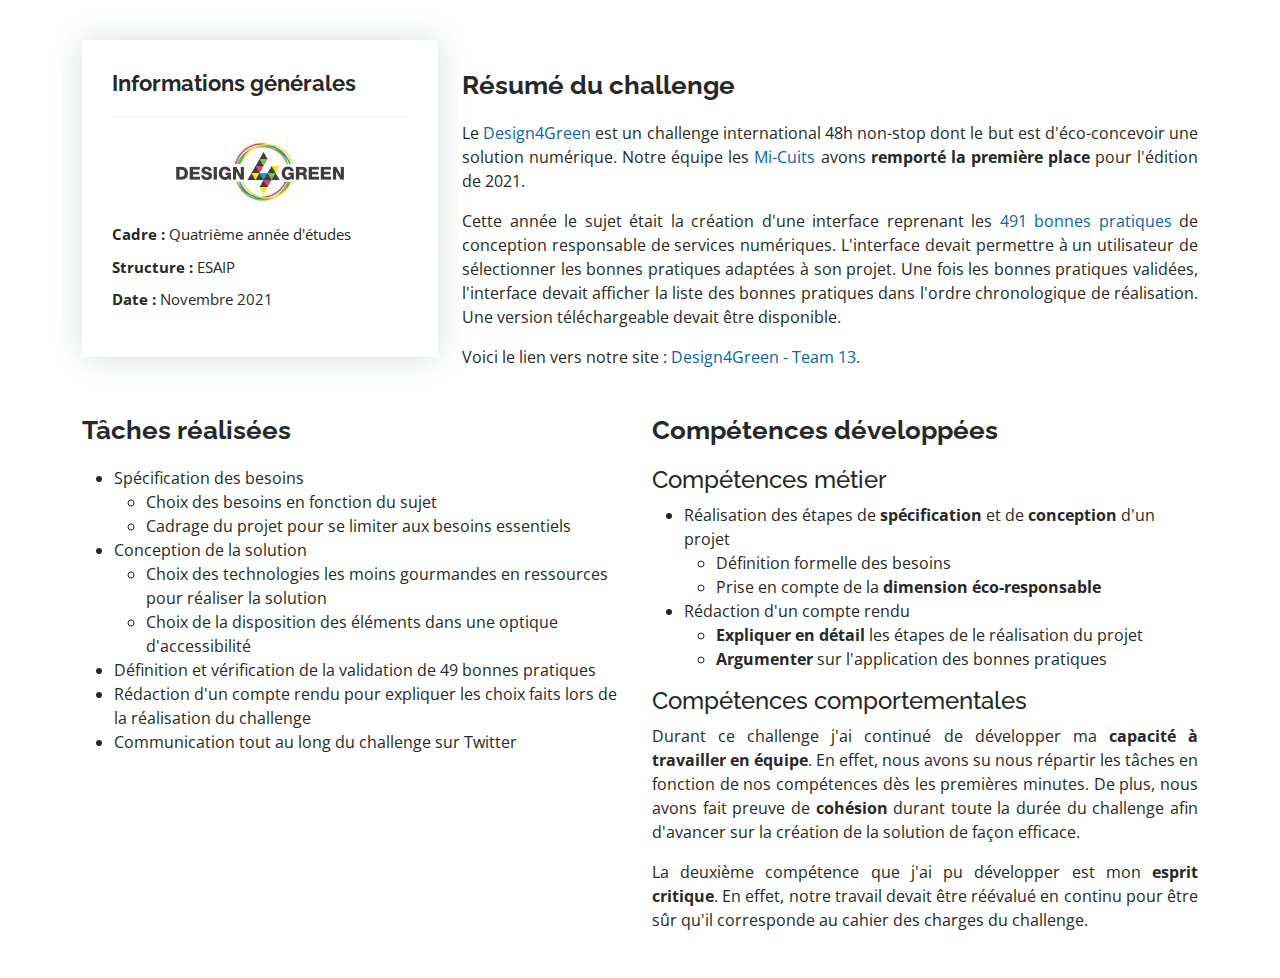
==== commit 2c0edef3: "Create pro-projet part + adapt project items design + fix margin-left issue on details pages" ====
--- a/html/design4green-details.html
+++ b/html/design4green-details.html
@@ -39,7 +39,7 @@
 
 <body>
 
-  <main id="main">
+  <main id="main" class="main-details">
 
     <!-- ======= Portfolio Details Section ======= -->
     <section id="portfolio-details" class="portfolio-details">
--- a/assets/css/style.css
+++ b/assets/css/style.css
@@ -134,8 +134,11 @@
 }
 
 @media (min-width: 992px) {
-  #main {
+  .main {
     margin-left: 100px;
+  }
+  .main-details {
+    margin-left: auto;
   }
 }
 /*--------------------------------------------------------------
@@ -555,7 +558,11 @@
   background: white;
   border: 2px solid rgba(5,99,187, 0.7);
   border-radius: 10px;
-  box-shadow: 0px 0px 30px 0px rgba(0,0,0,0.15);
+  box-shadow: 0px 5px 90px 0px rgba(110, 123, 131, 0.10);
+}
+.portfolio .portfolio-wrap:hover {
+  border-color: #fff;
+  box-shadow: 0px 0 35px 0 rgba(0, 0, 0, 0.08);
 }
 .portfolio .portfolio-wrap::before {
   content: "";
@@ -594,6 +601,7 @@
   left: 35px;
   border-top: 3px solid #d7dce1;
   border-left: 3px solid #d7dce1;
+  border-top-left-radius: 10px;
   transition: all 0.5s ease 0s;
   z-index: 9994;
 }
@@ -607,6 +615,7 @@
   right: 35px;
   border-bottom: 3px solid #d7dce1;
   border-right: 3px solid #d7dce1;
+  border-bottom-right-radius: 10px;
   transition: all 0.5s ease 0s;
   z-index: 9994;
 }
@@ -718,10 +727,13 @@
 --------------------------------------------------------------*/
 .services .icon-box {
   text-align: center;
-  padding: 70px 20px 80px 20px;
+  padding: 40px 20px 40px 20px;
   transition: all ease-in-out 0.3s;
   background: #fff;
   box-shadow: 0px 5px 90px 0px rgba(110, 123, 131, 0.05);
+}
+.services .row a {
+  color: #45505b;
 }
 .services .icon-box .icon {
   margin: 0 auto;
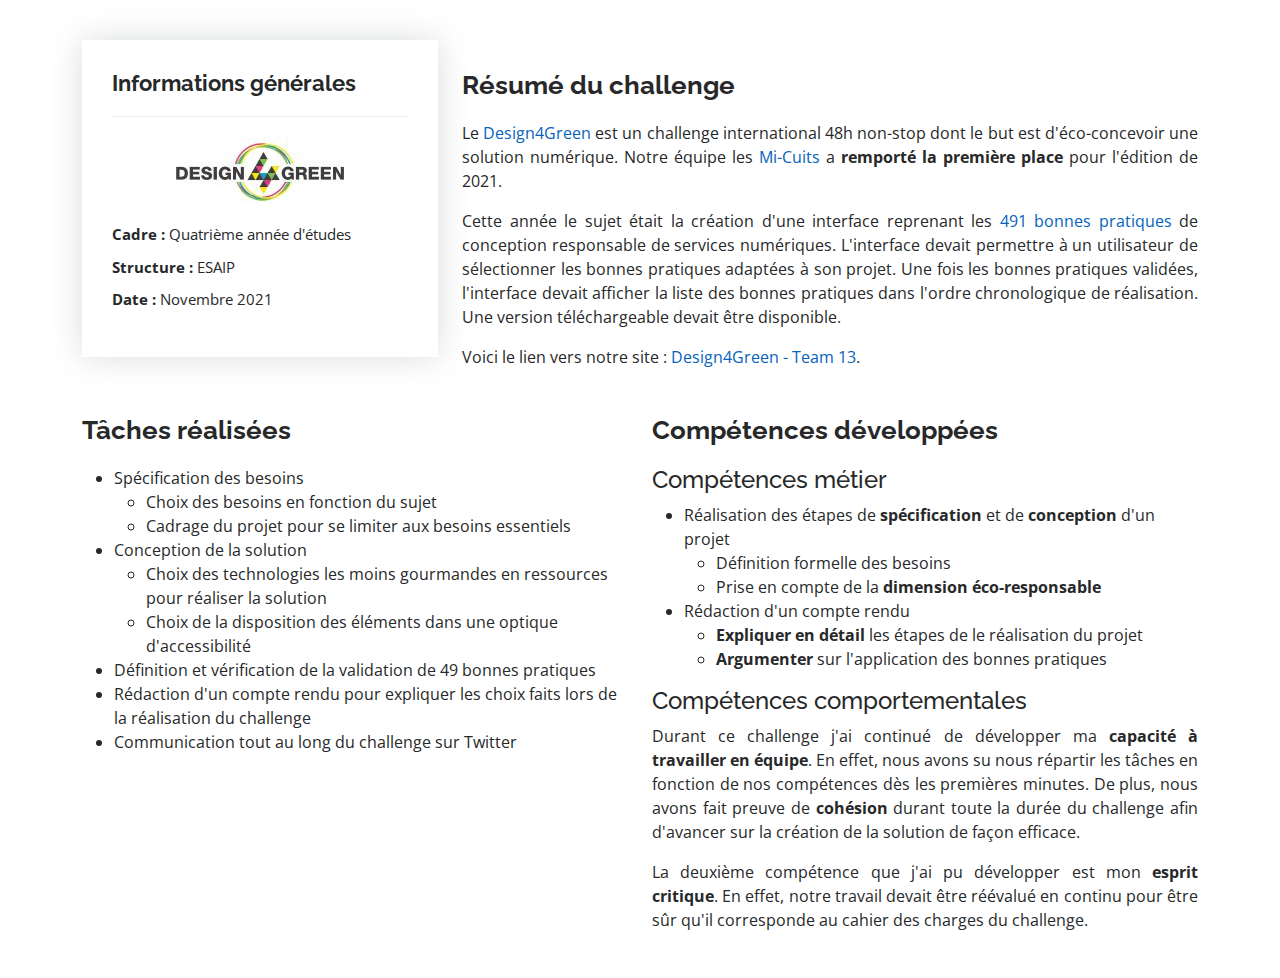
==== commit 2e61d0c7: "Final part pro project + correct spelling mistake" ====
--- a/html/design4green-details.html
+++ b/html/design4green-details.html
@@ -66,7 +66,7 @@
               <p>
                 Le <a href="https://design4green.org/" target="_blank">Design4Green</a> est un challenge international
                 48h non-stop dont le but est d'éco-concevoir une solution
-                numérique. Notre équipe les <a href="https://twitter.com/mi_cuits" target="_blank">Mi-Cuits</a> avons
+                numérique. Notre équipe les <a href="https://twitter.com/mi_cuits" target="_blank">Mi-Cuits</a> a
                 <b>remporté la première place</b> pour l'édition de 2021.
               </p>
               <p>
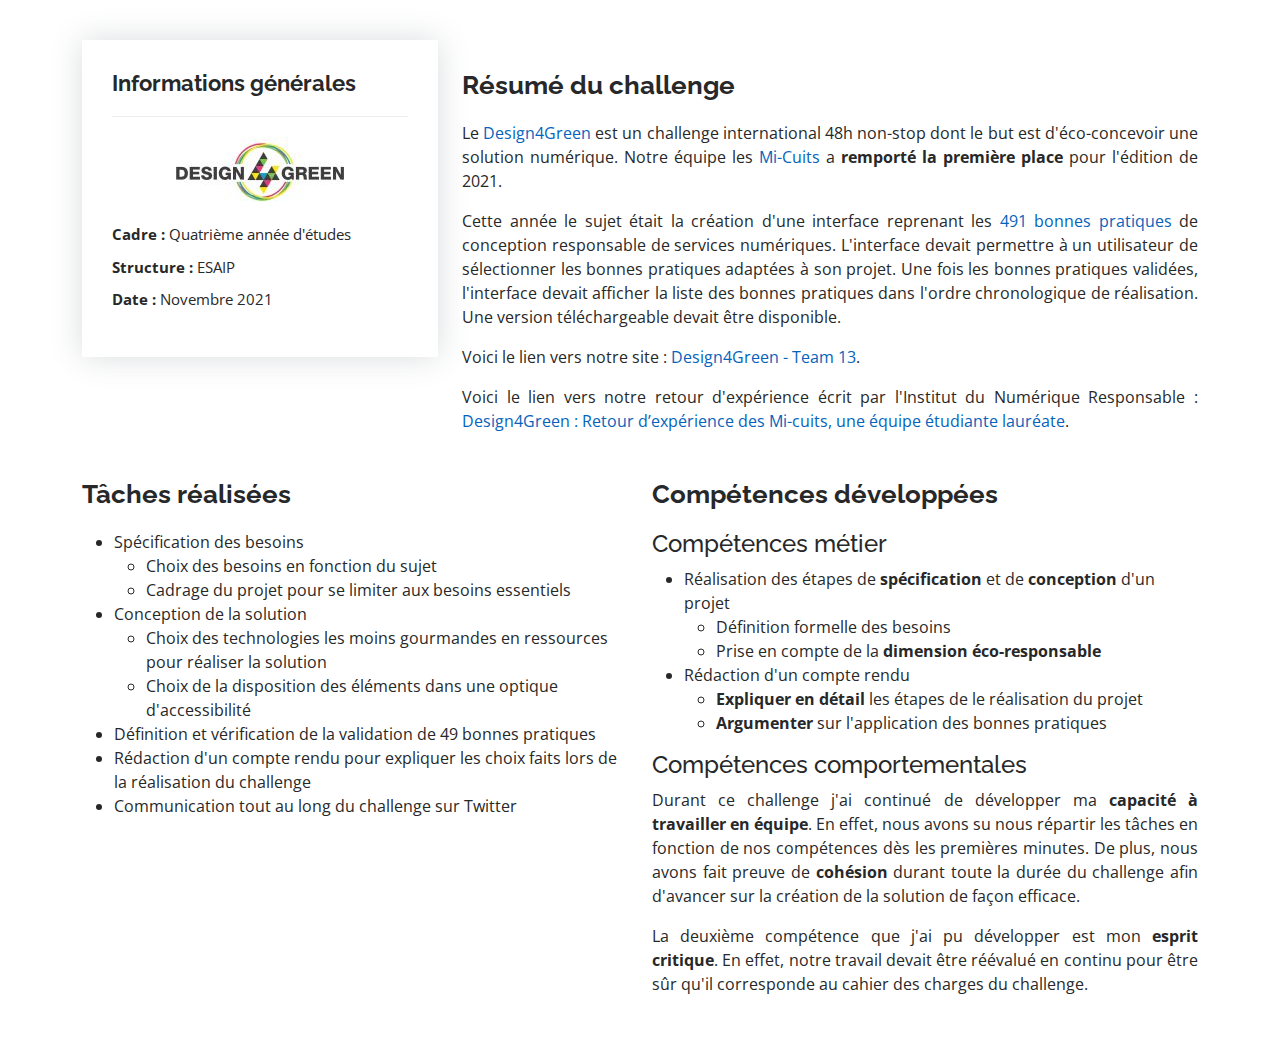
==== commit cdae7e95: "Add blog review link design4green" ====
--- a/html/design4green-details.html
+++ b/html/design4green-details.html
@@ -78,9 +78,12 @@
                 téléchargeable devait être disponible.
               </p>
               <p>
-                Voici le lien vers notre site : <a href="design4green/index.html"
-                  target="_blank">Design4Green - Team 13</a>.
+                Voici le lien vers notre site : <a href="design4green/index.html" target="_blank">Design4Green - Team
+                  13</a>.
               </p>
+              <p>Voici le lien vers notre retour d'expérience écrit par l'Institut du Numérique Responsable : <a
+                  href="https://institutnr.org/design4green-rex-equipe-etudiante" target="_blank">Design4Green : Retour
+                  d’expérience des Mi-cuits, une équipe étudiante lauréate</a>.</p>
             </div>
           </div>
 
@@ -130,7 +133,8 @@
               <p>
                 Durant ce challenge j'ai continué de développer ma <strong>capacité à travailler en équipe</strong>. En
                 effet, nous avons su nous répartir les tâches en fonction de nos compétences dès les premières minutes.
-                De plus, nous avons fait preuve de <strong>cohésion</strong> durant toute la durée du challenge afin d'avancer sur la
+                De plus, nous avons fait preuve de <strong>cohésion</strong> durant toute la durée du challenge afin
+                d'avancer sur la
                 création de la solution de façon efficace.
               </p>
               <p>
